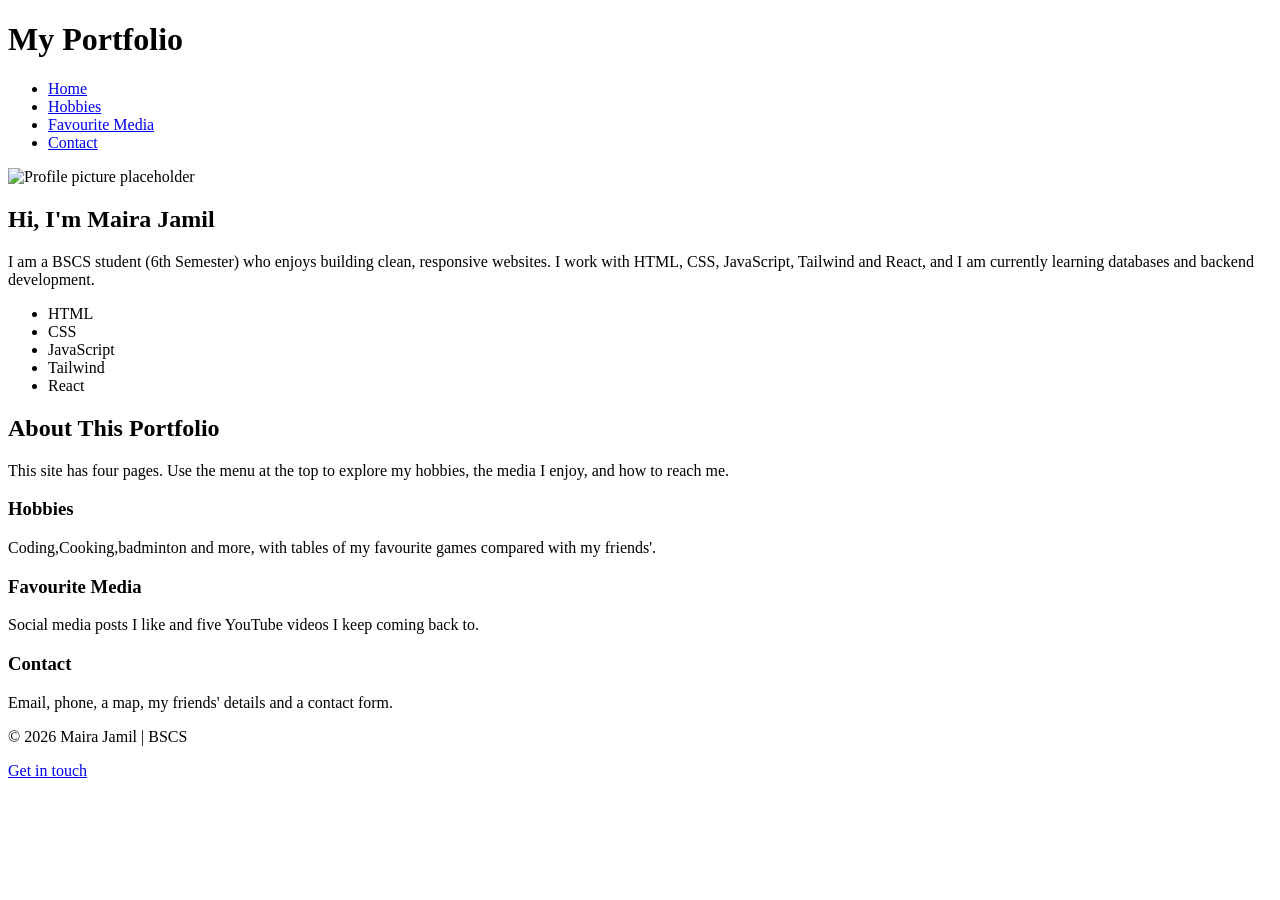
==== index.html @ 02c0a162 "Add files via upload" ====
<!DOCTYPE html>
<html lang="en">
<head>
  <meta charset="UTF-8">
  <meta name="viewport" content="width=device-width, initial-scale=1.0">
  <meta name="description" content="Personal portfolio of a BSCS student: about me, hobbies, favourite media and contact details.">
  <meta name="keywords" content="portfolio, BSCS, student, web development, HTML, CSS">
  <meta name="author" content="Your Name">
  <title>Home | My Portfolio</title>
  <link rel="icon" type="image/svg+xml" href="images/favicon.svg">
  <link rel="stylesheet" href="css/style.css">
</head>
<body>

  <header class="site-header">
    <div class="header-inner">
      <h1 class="logo">My Portfolio</h1>
      <nav class="main-nav" aria-label="Main navigation">
        <ul>
          <li><a class="active" href="index.html">Home</a></li>
          <li><a href="hobbies.html">Hobbies</a></li>
          <li><a href="media.html">Favourite Media</a></li>
          <li><a href="contact.html">Contact</a></li>
        </ul>
      </nav>
    </div>
  </header>

  <main>
    <section class="hero">
      <img src="images/profile.png" alt="Profile picture placeholder" width="220" height="220">
      <div class="hero-text">
        <h2>Hi, I'm Maira Jamil</h2>
        <p>I am a BSCS student (6th Semester) who enjoys building clean, responsive websites. I work with HTML, CSS, JavaScript, Tailwind and React, and I am currently learning databases and backend development.</p>
        <ul class="skills">
          <li>HTML</li>
          <li>CSS</li>
          <li>JavaScript</li>
          <li>Tailwind</li>
          <li>React</li>
        </ul>
      </div>
    </section>

    <section>
      <h2>About This Portfolio</h2>
      <p>This site has four pages. Use the menu at the top to explore my hobbies, the media I enjoy, and how to reach me.</p>
      <div class="cards">
        <article>
          <h3>Hobbies</h3>
          <p>Coding,Cooking,badminton and more, with tables of my favourite games compared with my friends'.</p>
        </article>
        <article>
          <h3>Favourite Media</h3>
          <p>Social media posts I like and five YouTube videos I keep coming back to.</p>
        </article>
        <article>
          <h3>Contact</h3>
          <p>Email, phone, a map, my friends' details and a contact form.</p>
        </article>
      </div>
    </section>
  </main>

  <footer class="site-footer">
    <p>&copy; 2026 Maira Jamil | BSCS </p>
    <p><a href="contact.html">Get in touch</a></p>
  </footer>

</body>
</html>
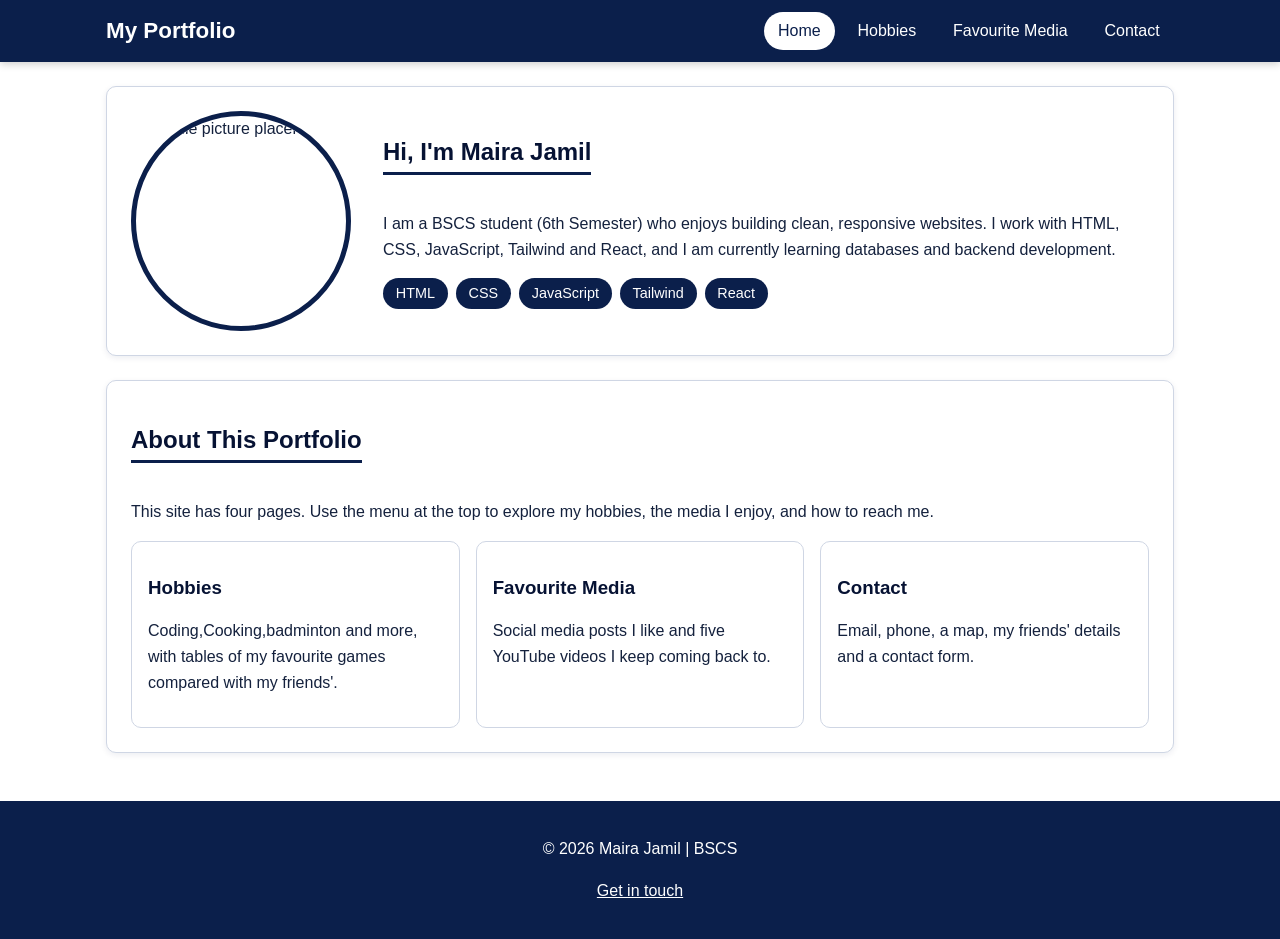
==== commit 2798b9a7: "Update index.html" ====
--- a/index.html
+++ b/index.html
@@ -7,8 +7,8 @@
   <meta name="keywords" content="portfolio, BSCS, student, web development, HTML, CSS">
   <meta name="author" content="Your Name">
   <title>Home | My Portfolio</title>
-  <link rel="icon" type="image/svg+xml" href="images/favicon.svg">
-  <link rel="stylesheet" href="css/style.css">
+  <link rel="icon" type="image/svg+xml" href="favicon.svg">
+  <link rel="stylesheet" href="style.css">
 </head>
 <body>
 
--- a/style.css
+++ b/style.css
@@ -0,0 +1,349 @@
+/*  Variables: consistent colours, fonts, spacing  */
+:root {
+  --primary: #0b1f4b;
+  --primary-dark: #061233;
+  --accent: #0b1f4b;
+  --bg: #ffffff;
+  --card: #ffffff;
+  --text: #14213d;
+  --muted: #5b6784;
+  --border: #cfd6e4;
+  --space: 1rem;
+  --radius: 10px;
+  --font: "Segoe UI", Tahoma, Arial, sans-serif;
+}
+
+* {
+  box-sizing: border-box;
+}
+
+body {
+  margin: 0;
+  font-family: var(--font);
+  background: var(--bg);
+  color: var(--text);
+  line-height: 1.6;
+}
+
+img {
+  max-width: 100%;
+  height: auto;
+}
+
+/* ===== Sticky header + Flexbox navigation ===== */
+.site-header {
+  position: sticky;
+  top: 0;
+  z-index: 100;
+  background: var(--primary);
+  color: #fff;
+  box-shadow: 0 2px 8px rgba(0, 0, 0, 0.2);
+}
+
+.header-inner {
+  max-width: 1100px;
+  margin: 0 auto;
+  padding: 0.75rem var(--space);
+  display: flex;
+  justify-content: space-between;
+  align-items: center;
+  flex-wrap: wrap;
+  gap: 0.5rem;
+}
+
+.site-header .logo {
+  margin: 0;
+  font-size: 1.4rem;
+  color: #ffffff;
+}
+
+.main-nav ul {
+  list-style: none;
+  margin: 0;
+  padding: 0;
+  display: flex;
+  flex-wrap: wrap;
+  gap: 0.5rem;
+}
+
+.main-nav a {
+  color: #fff;
+  text-decoration: none;
+  padding: 0.4rem 0.9rem;
+  border-radius: 20px;
+  display: block;
+  transition: background 0.2s;
+}
+
+.main-nav a:hover,
+.main-nav a.active {
+  background: #ffffff;
+  color: var(--primary);
+}
+
+/* ===== Layout ===== */
+main {
+  max-width: 1100px;
+  margin: 0 auto;
+  padding: 1.5rem var(--space);
+}
+
+section {
+  background: var(--card);
+  border-radius: var(--radius);
+  padding: 1.5rem;
+  margin-bottom: 1.5rem;
+  border: 1px solid var(--border);
+  box-shadow: 0 2px 6px rgba(11, 31, 75, 0.08);
+}
+
+h1,
+h2,
+h3 {
+  color: var(--primary-dark);
+  line-height: 1.25;
+}
+
+h2 {
+  border-bottom: 3px solid var(--accent);
+  padding-bottom: 0.3rem;
+  display: inline-block;
+}
+
+article {
+  margin-bottom: 1rem;
+}
+
+/* ===== Home ===== */
+.hero {
+  display: flex;
+  align-items: center;
+  gap: 2rem;
+  flex-wrap: wrap;
+}
+
+.hero img {
+  width: 220px;
+  border-radius: 50%;
+  border: 5px solid var(--accent);
+}
+
+.hero-text {
+  flex: 1;
+  min-width: 240px;
+}
+
+.skills {
+  display: flex;
+  flex-wrap: wrap;
+  gap: 0.5rem;
+  list-style: none;
+  padding: 0;
+}
+
+.skills li {
+  background: var(--primary);
+  color: #fff;
+  padding: 0.25rem 0.8rem;
+  border-radius: 20px;
+  font-size: 0.9rem;
+}
+
+.cards {
+  display: flex;
+  flex-wrap: wrap;
+  gap: var(--space);
+}
+
+.cards article {
+  flex: 1 1 250px;
+  border: 1px solid var(--border);
+  border-radius: var(--radius);
+  padding: var(--space);
+  margin: 0;
+}
+
+/* ===== Tables ===== */
+.table-wrap {
+  overflow-x: auto;
+}
+
+table {
+  width: 100%;
+  border-collapse: collapse;
+  margin: 1rem 0;
+}
+
+caption {
+  font-weight: bold;
+  text-align: left;
+  padding-bottom: 0.4rem;
+  color: var(--primary-dark);
+}
+
+th,
+td {
+  border: 1px solid var(--border);
+  padding: 0.6rem 0.8rem;
+  text-align: left;
+}
+
+thead th {
+  background: var(--primary);
+  color: #fff;
+}
+
+tbody tr:nth-child(even) {
+  background: #eef1f8;
+}
+
+tbody tr {
+  transition: background 0.2s, transform 0.2s;
+}
+
+tbody tr:hover {
+  background: var(--primary);
+  color: #ffffff;
+  transform: scale(1.01);
+  cursor: pointer;
+}
+
+/* ===== Favourite Media: CSS Grid two columns ===== */
+.media-grid {
+  display: grid;
+  grid-template-columns: 1fr 1fr;
+  gap: 1.5rem;
+  align-items: start;
+}
+
+.media-grid > div {
+  min-width: 0;
+}
+
+.post {
+  border: 1px solid var(--border);
+  border-radius: var(--radius);
+  padding: var(--space);
+  background: #fafafa;
+}
+
+.post h3 {
+  margin-top: 0;
+  font-size: 1rem;
+}
+
+.video-box {
+  position: relative;
+  aspect-ratio: 16 / 9;
+  margin-bottom: var(--space);
+}
+
+.video-box iframe {
+  position: absolute;
+  inset: 0;
+  width: 100%;
+  height: 100%;
+  border: 0;
+  border-radius: var(--radius);
+}
+
+figure {
+  margin: 0 0 var(--space);
+}
+
+figcaption {
+  color: var(--muted);
+  font-size: 0.9rem;
+}
+
+/* ===== Contact ===== */
+.contact-grid {
+  display: flex;
+  flex-wrap: wrap;
+  gap: 1.5rem;
+}
+
+.contact-grid > * {
+  flex: 1 1 300px;
+  min-width: 0;
+}
+
+.map-box iframe {
+  width: 100%;
+  height: 300px;
+  border: 0;
+  border-radius: var(--radius);
+}
+
+form label {
+  display: block;
+  font-weight: 600;
+  margin-top: 0.8rem;
+}
+
+form input,
+form textarea {
+  width: 100%;
+  padding: 0.6rem;
+  margin-top: 0.3rem;
+  border: 2px solid var(--border);
+  border-radius: 8px;
+  font-family: var(--font);
+  font-size: 1rem;
+}
+
+form input:focus,
+form textarea:focus {
+  outline: none;
+  border-color: var(--primary);
+  box-shadow: 0 0 0 3px rgba(11, 31, 75, 0.2);
+}
+
+form button {
+  margin-top: 1rem;
+  background: var(--primary);
+  color: #fff;
+  border: 0;
+  padding: 0.7rem 1.6rem;
+  border-radius: 8px;
+  font-size: 1rem;
+  cursor: pointer;
+  transition: background 0.2s;
+}
+
+form button:hover {
+  background: var(--primary-dark);
+}
+
+/* ===== Footer ===== */
+.site-footer {
+  background: var(--primary);
+  color: #ffffff;
+  text-align: center;
+  padding: 1.2rem var(--space);
+}
+
+.site-footer a {
+  color: #ffffff;
+  text-decoration: underline;
+}
+
+/* ===== Responsive ===== */
+@media (max-width: 768px) {
+  .media-grid {
+    grid-template-columns: 1fr;
+  }
+
+  .header-inner {
+    flex-direction: column;
+  }
+
+  .hero {
+    justify-content: center;
+    text-align: center;
+  }
+
+  section {
+    padding: 1rem;
+  }
+}
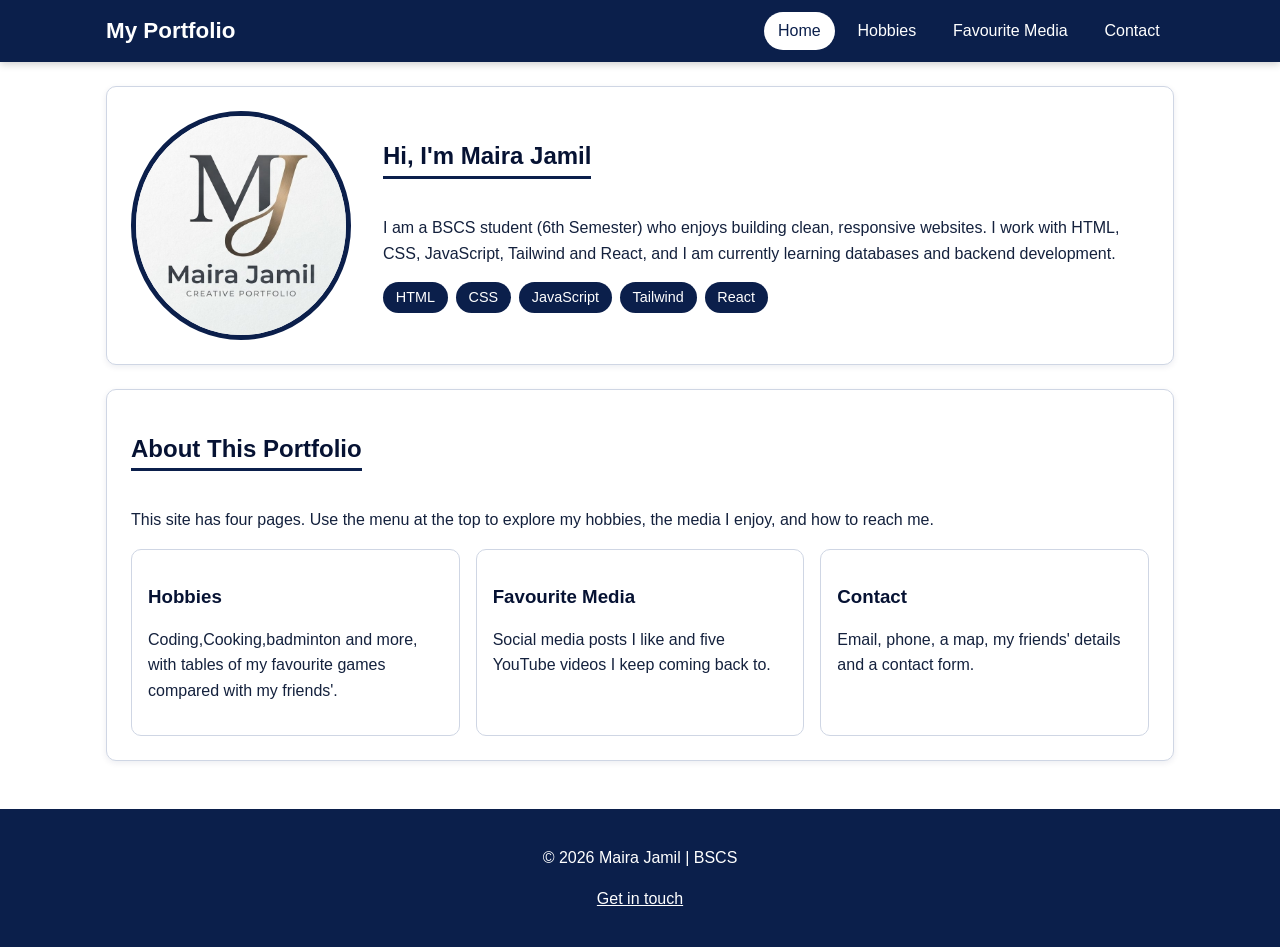
==== commit b4fc1374: "Update index.html" ====
--- a/index.html
+++ b/index.html
@@ -28,7 +28,7 @@
 
   <main>
     <section class="hero">
-      <img src="images/profile.png" alt="Profile picture placeholder" width="220" height="220">
+      <img src="profile.png" alt="Profile picture placeholder" width="220" height="220">
       <div class="hero-text">
         <h2>Hi, I'm Maira Jamil</h2>
         <p>I am a BSCS student (6th Semester) who enjoys building clean, responsive websites. I work with HTML, CSS, JavaScript, Tailwind and React, and I am currently learning databases and backend development.</p>
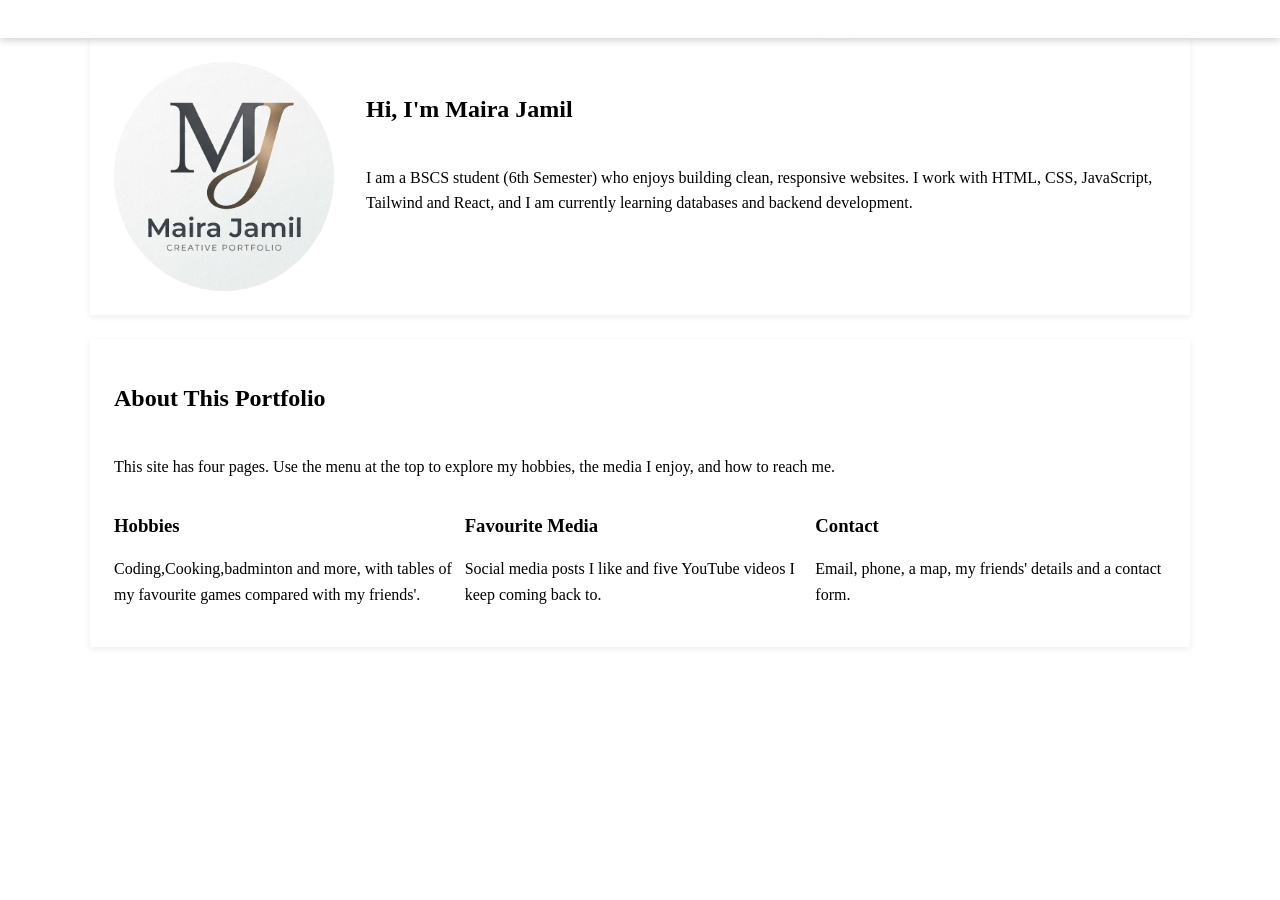
==== commit 85608a1b: "Update index.html" ====
--- a/index.html
+++ b/index.html
@@ -1,3 +1,4 @@
+<!-- update 10 -->
 <!DOCTYPE html>
 <html lang="en">
 <head>
--- a/style.css
+++ b/style.css
@@ -1,3 +1,4 @@
+/_ update 10 _/
 /*  Variables: consistent colours, fonts, spacing  */
 :root {
   --primary: #0b1f4b;
